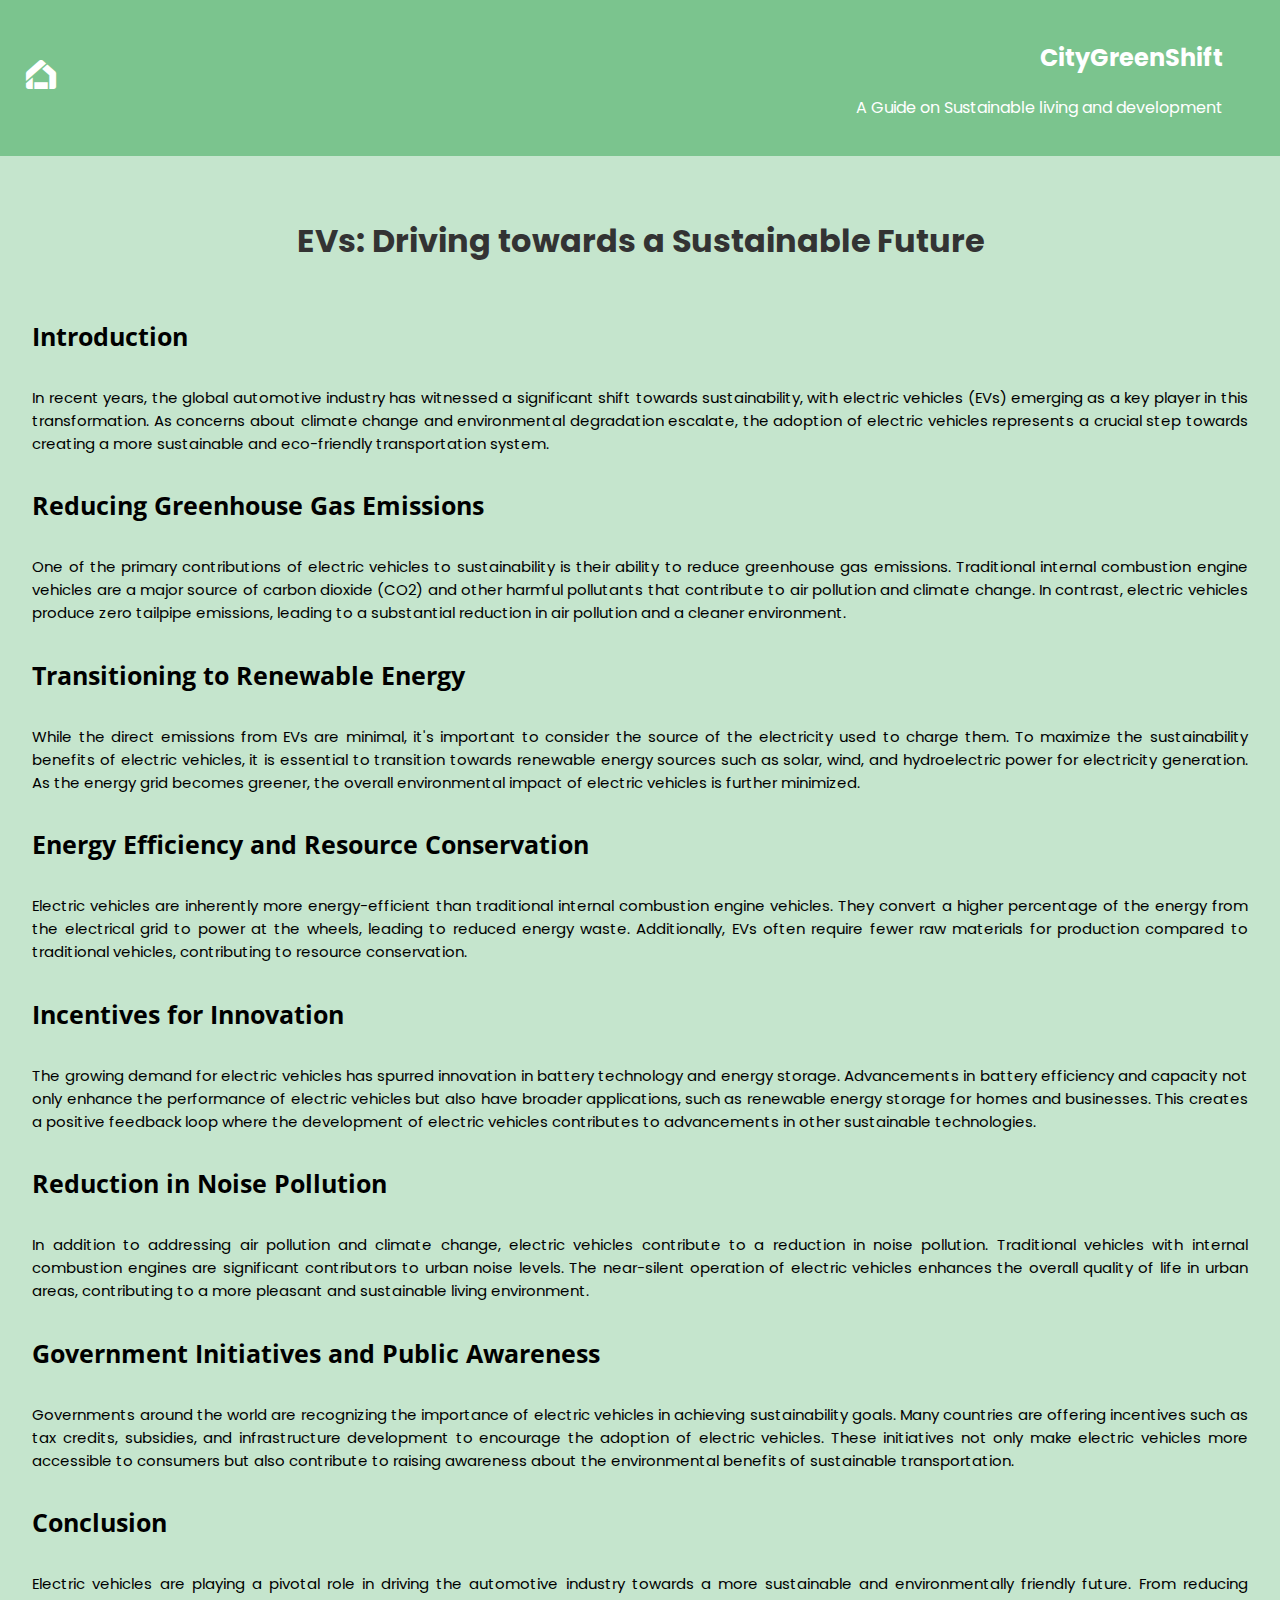
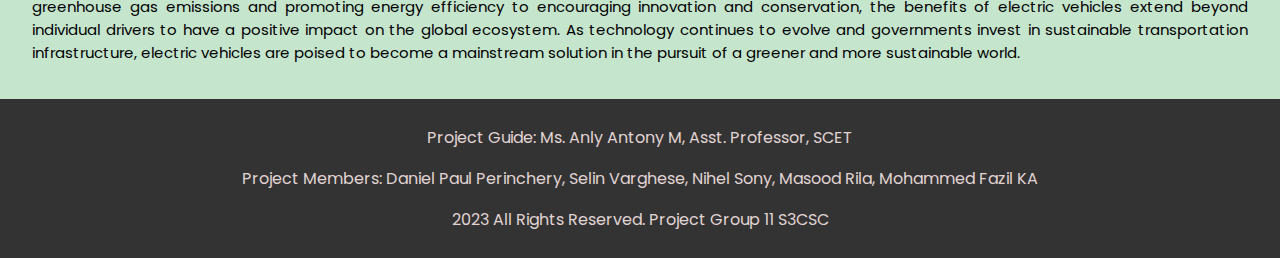
==== ev.html @ dedca0d7 "new tiles" ====
<!DOCTYPE html>
<html lang="en">
<head>
    <meta charset="UTF-8">
    <meta name="viewport" content="width=device-width, initial-scale=1.0">
    <title>CityGreenShift - Solar Energy</title>
    <link rel="stylesheet" type="text/css" href="style.css">
</head>
<body>
    <header>
        <div class="hdsub">
            <a href="index.html"><span class="material-symbols-outlined">home_app_logo</span></a>
            <div class="header">
                <h2>CityGreenShift</h2>
                <p>A Guide on Sustainable living and development</p>
            </div>
        </div>
    </header>
    <main class="blog">
        <h1>EVs: Driving towards a Sustainable Future</h1>
        <h4>Introduction</h4>
        <p class="bd">In recent years, the global automotive industry has witnessed a significant shift towards sustainability, with electric vehicles (EVs) emerging as a key player in this transformation. As concerns about climate change and environmental degradation escalate, the adoption of electric vehicles represents a crucial step towards creating a more sustainable and eco-friendly transportation system.</p>
        <h4>Reducing Greenhouse Gas Emissions</h4>
        <p class="bd">One of the primary contributions of electric vehicles to sustainability is their ability to reduce greenhouse gas emissions. Traditional internal combustion engine vehicles are a major source of carbon dioxide (CO2) and other harmful pollutants that contribute to air pollution and climate change. In contrast, electric vehicles produce zero tailpipe emissions, leading to a substantial reduction in air pollution and a cleaner environment.</p>
        <h4>Transitioning to Renewable Energy</h4>
        <p class="bd">While the direct emissions from EVs are minimal, it's important to consider the source of the electricity used to charge them. To maximize the sustainability benefits of electric vehicles, it is essential to transition towards renewable energy sources such as solar, wind, and hydroelectric power for electricity generation. As the energy grid becomes greener, the overall environmental impact of electric vehicles is further minimized.</p>
        <h4>Energy Efficiency and Resource Conservation</h4>
        <p class="bd">Electric vehicles are inherently more energy-efficient than traditional internal combustion engine vehicles. They convert a higher percentage of the energy from the electrical grid to power at the wheels, leading to reduced energy waste. Additionally, EVs often require fewer raw materials for production compared to traditional vehicles, contributing to resource conservation.</p>
        <h4>Incentives for Innovation</h4>
        <p class="bd">The growing demand for electric vehicles has spurred innovation in battery technology and energy storage. Advancements in battery efficiency and capacity not only enhance the performance of electric vehicles but also have broader applications, such as renewable energy storage for homes and businesses. This creates a positive feedback loop where the development of electric vehicles contributes to advancements in other sustainable technologies.</p>
        <h4>Reduction in Noise Pollution</h4>
        <p class="bd">In addition to addressing air pollution and climate change, electric vehicles contribute to a reduction in noise pollution. Traditional vehicles with internal combustion engines are significant contributors to urban noise levels. The near-silent operation of electric vehicles enhances the overall quality of life in urban areas, contributing to a more pleasant and sustainable living environment.</p>
        <h4>Government Initiatives and Public Awareness</h4>
        <p class="bd">Governments around the world are recognizing the importance of electric vehicles in achieving sustainability goals. Many countries are offering incentives such as tax credits, subsidies, and infrastructure development to encourage the adoption of electric vehicles. These initiatives not only make electric vehicles more accessible to consumers but also contribute to raising awareness about the environmental benefits of sustainable transportation.</p>
        <h4>Conclusion</h4>
        <p class="bd">Electric vehicles are playing a pivotal role in driving the automotive industry towards a more sustainable and environmentally friendly future. From reducing greenhouse gas emissions and promoting energy efficiency to encouraging innovation and conservation, the benefits of electric vehicles extend beyond individual drivers to have a positive impact on the global ecosystem. As technology continues to evolve and governments invest in sustainable transportation infrastructure, electric vehicles are poised to become a mainstream solution in the pursuit of a greener and more sustainable world.</p>
    </main>

    <footer>
        <p>Project Guide: Ms. Anly Antony M, Asst. Professor, SCET</p>
        <p>Project Members: Daniel Paul Perinchery, Selin Varghese, Nihel Sony, Masood Rila, Mohammed Fazil KA</p>
        <p>2023 All Rights Reserved. Project Group 11 S3CSC</p>
    </footer>
    <script>
        document.addEventListener('DOMContentLoaded', function () {
            document.body.classList.add('fade-in');
        });
    </script>
</body>
</html>
---- style.css ----
@import url('https://fonts.googleapis.com/css2?family=Oswald:wght@500&display=swap');
@import url('https://fonts.googleapis.com/css2?family=Poppins&display=swap');
@import url('https://fonts.googleapis.com/css2?family=Open+Sans&family=Poppins&display=swap');
@import url('https://fonts.googleapis.com/css2?family=Material+Symbols+Outlined:opsz,wght,FILL,GRAD@20..48,100..700,0..1,-50..200');

* {
    box-sizing: border-box;
}

body {
    font-family: 'Poppins', sans-serif;
    margin: 0;
    padding: 0;
    opacity: 0;
    transition: opacity 1s ease-in-out;
}

body.fade-in {
    opacity: 1;
}

header {
    background-image:url('img/3.jpg');
    background-size: cover;
    background-repeat: no-repeat;
    background-position: center top;
}

h1 {
    color: #333;
    text-align: center;
    padding: 20px;
}

main {
    padding: 20px;
    background-color: #1c9a3c41;
}

footer {
    background-color: #333;
    color: #e1d4d4;
    text-align: center;
    padding: 10px;
}

@media (max-width: 768px) {
    main {
        padding: 10px;
    }
    .card {
        width: 100%;
       }
}

.header {
    padding-right: 3%;
    width: 100%;
    
}
h4{
    font-size: 25px;
    padding-left: 1%;
    padding-right: 1%;
    font-family: 'Open Sans', sans-serif;
}
.bd{
    font-size: 15px;
    padding-left: 1%;
    padding-right: 1%;
    text-align: justify;
}
dl {
    padding-left: 1%;
    padding-right: 1%;
}
dt {
    font-weight: bold;
}
dd {
    text-align: justify;
}

.hdsub {
    width: 100%;
    background-color: #1c9a3c94;
    height: 100%;
    color: white;
    text-align: right;
    padding: 20px;
    display: flex;
    justify-content: space-between;
    align-items: center;
}

a {
    text-decoration: none;
    color: white;
}

.card-container {
    display: flex;
    flex-wrap: wrap;
    justify-content: space-around;
    padding: 20px;
}

.card {
    width: 30%;
    margin-bottom: 20px;
    background-color: #fff;
    box-shadow: 0 4px 8px rgba(0, 0, 0, 0.1);
    border-radius: 8px;
    overflow: hidden;
    transition: transform 0.3s, box-shadow 0.3s;
}

.card img {
    width: 100%;
    height: auto;
}

.card h2 {
    text-align: center;
    padding: 10px;
    margin: 0;
}

.card a {
    color: black;
}

.card:hover {
    transform: scale(1.05);
    box-shadow: 0 8px 16px rgba(0, 0, 0, 0.2);
}

@media (max-width: 768px) {
    .card {
        width: 100%;
    }
}
.material-symbols-outlined {
    font-size: 40px !important;
    padding-left: 2%;
}
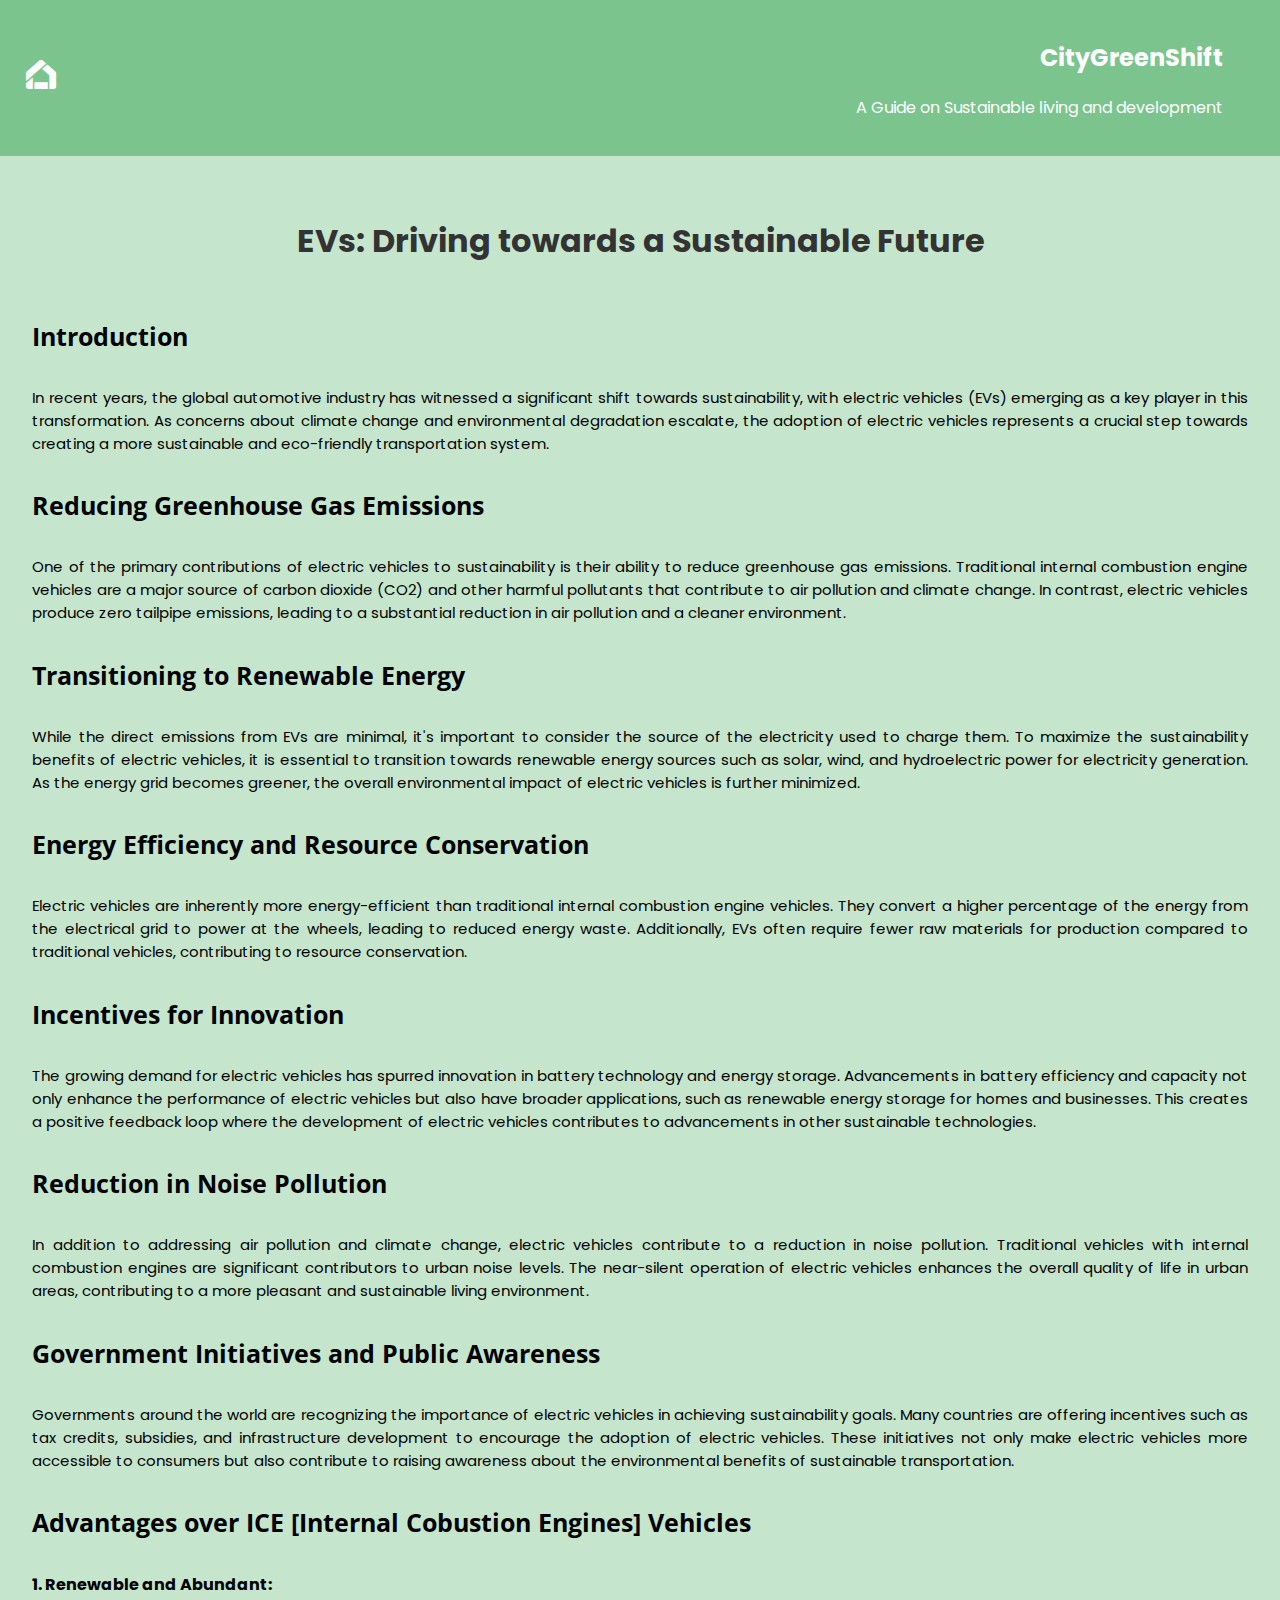
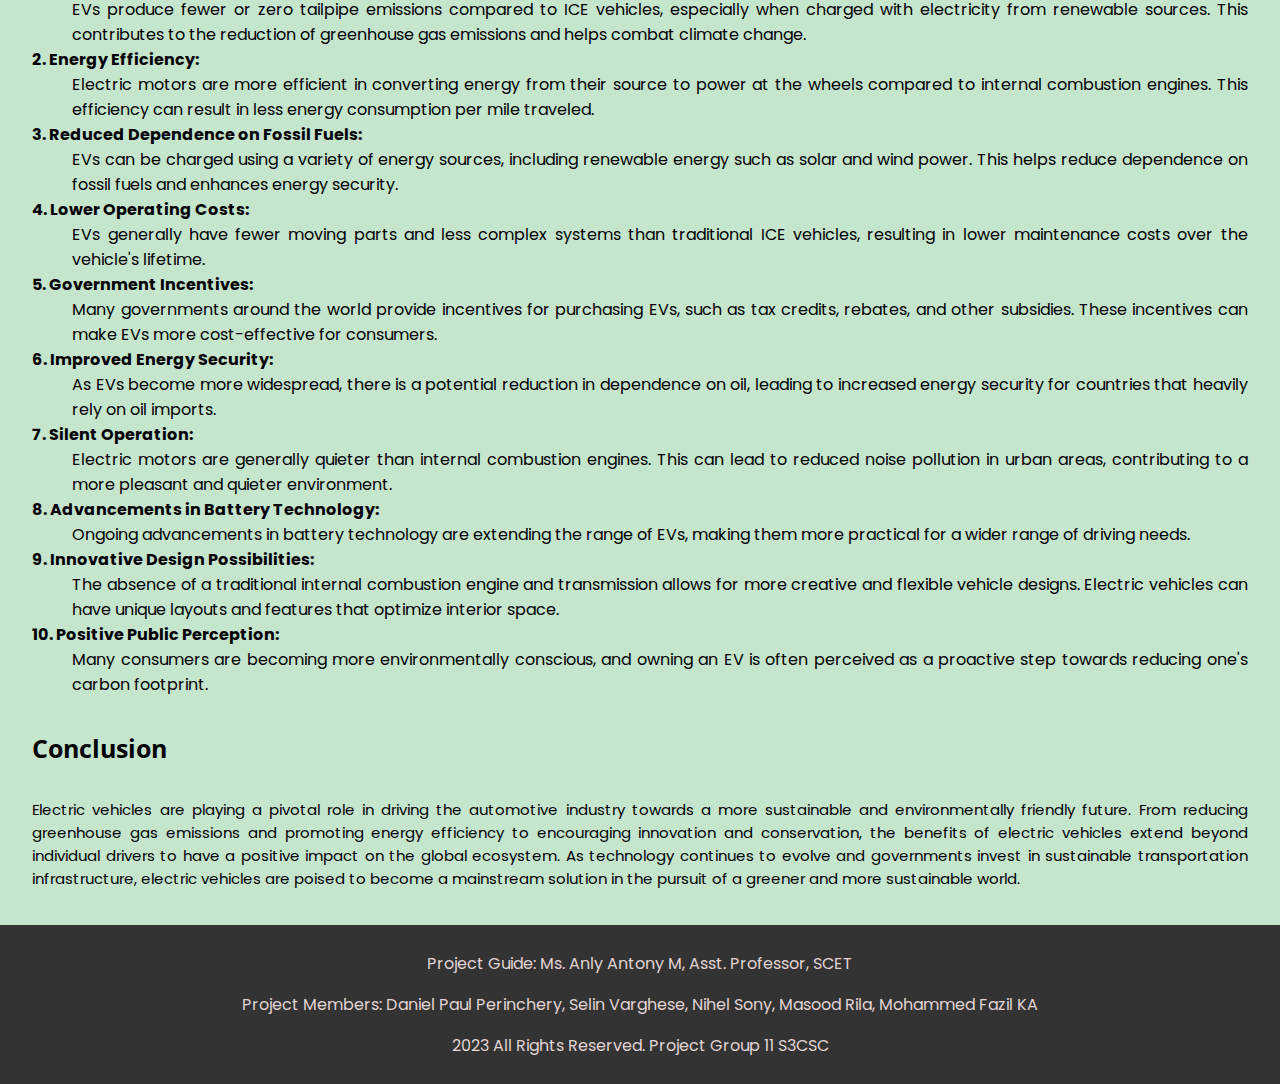
==== commit bf7f1705: "Update ev.html" ====
--- a/ev.html
+++ b/ev.html
@@ -9,7 +9,7 @@
 <body>
     <header>
         <div class="hdsub">
-            <a href="index.html"><span class="material-symbols-outlined">home_app_logo</span></a>
+            <a href="/CityGreenShift"><span class="material-symbols-outlined">home_app_logo</span></a>
             <div class="header">
                 <h2>CityGreenShift</h2>
                 <p>A Guide on Sustainable living and development</p>
@@ -32,6 +32,19 @@
         <p class="bd">In addition to addressing air pollution and climate change, electric vehicles contribute to a reduction in noise pollution. Traditional vehicles with internal combustion engines are significant contributors to urban noise levels. The near-silent operation of electric vehicles enhances the overall quality of life in urban areas, contributing to a more pleasant and sustainable living environment.</p>
         <h4>Government Initiatives and Public Awareness</h4>
         <p class="bd">Governments around the world are recognizing the importance of electric vehicles in achieving sustainability goals. Many countries are offering incentives such as tax credits, subsidies, and infrastructure development to encourage the adoption of electric vehicles. These initiatives not only make electric vehicles more accessible to consumers but also contribute to raising awareness about the environmental benefits of sustainable transportation.</p>
+        <h4>Advantages over ICE [Internal Cobustion Engines] Vehicles</h4>
+        <dl>
+            <dt>1. Renewable and Abundant:</dt><dd>EVs produce fewer or zero tailpipe emissions compared to ICE vehicles, especially when charged with electricity from renewable sources. This contributes to the reduction of greenhouse gas emissions and helps combat climate change.</dd>
+            <dt>2. Energy Efficiency:</dt><dd>Electric motors are more efficient in converting energy from their source to power at the wheels compared to internal combustion engines. This efficiency can result in less energy consumption per mile traveled.</dd>
+            <dt>3. Reduced Dependence on Fossil Fuels:</dt><dd>EVs can be charged using a variety of energy sources, including renewable energy such as solar and wind power. This helps reduce dependence on fossil fuels and enhances energy security.</dd>
+            <dt>4. Lower Operating Costs:</dt><dd>EVs generally have fewer moving parts and less complex systems than traditional ICE vehicles, resulting in lower maintenance costs over the vehicle's lifetime.</dd>
+            <dt>5. Government Incentives:</dt><dd>Many governments around the world provide incentives for purchasing EVs, such as tax credits, rebates, and other subsidies. These incentives can make EVs more cost-effective for consumers.</dd>
+            <dt>6. Improved Energy Security:</dt><dd>As EVs become more widespread, there is a potential reduction in dependence on oil, leading to increased energy security for countries that heavily rely on oil imports.</dd>
+            <dt>7. Silent Operation:</dt><dd>Electric motors are generally quieter than internal combustion engines. This can lead to reduced noise pollution in urban areas, contributing to a more pleasant and quieter environment.</dd>
+            <dt>8. Advancements in Battery Technology:</dt><dd>Ongoing advancements in battery technology are extending the range of EVs, making them more practical for a wider range of driving needs.</dd>
+            <dt>9. Innovative Design Possibilities:</dt><dd>The absence of a traditional internal combustion engine and transmission allows for more creative and flexible vehicle designs. Electric vehicles can have unique layouts and features that optimize interior space.</dd>        
+            <dt>10. Positive Public Perception:</dt><dd>Many consumers are becoming more environmentally conscious, and owning an EV is often perceived as a proactive step towards reducing one's carbon footprint.</dd>
+        </dl>
         <h4>Conclusion</h4>
         <p class="bd">Electric vehicles are playing a pivotal role in driving the automotive industry towards a more sustainable and environmentally friendly future. From reducing greenhouse gas emissions and promoting energy efficiency to encouraging innovation and conservation, the benefits of electric vehicles extend beyond individual drivers to have a positive impact on the global ecosystem. As technology continues to evolve and governments invest in sustainable transportation infrastructure, electric vehicles are poised to become a mainstream solution in the pursuit of a greener and more sustainable world.</p>
     </main>
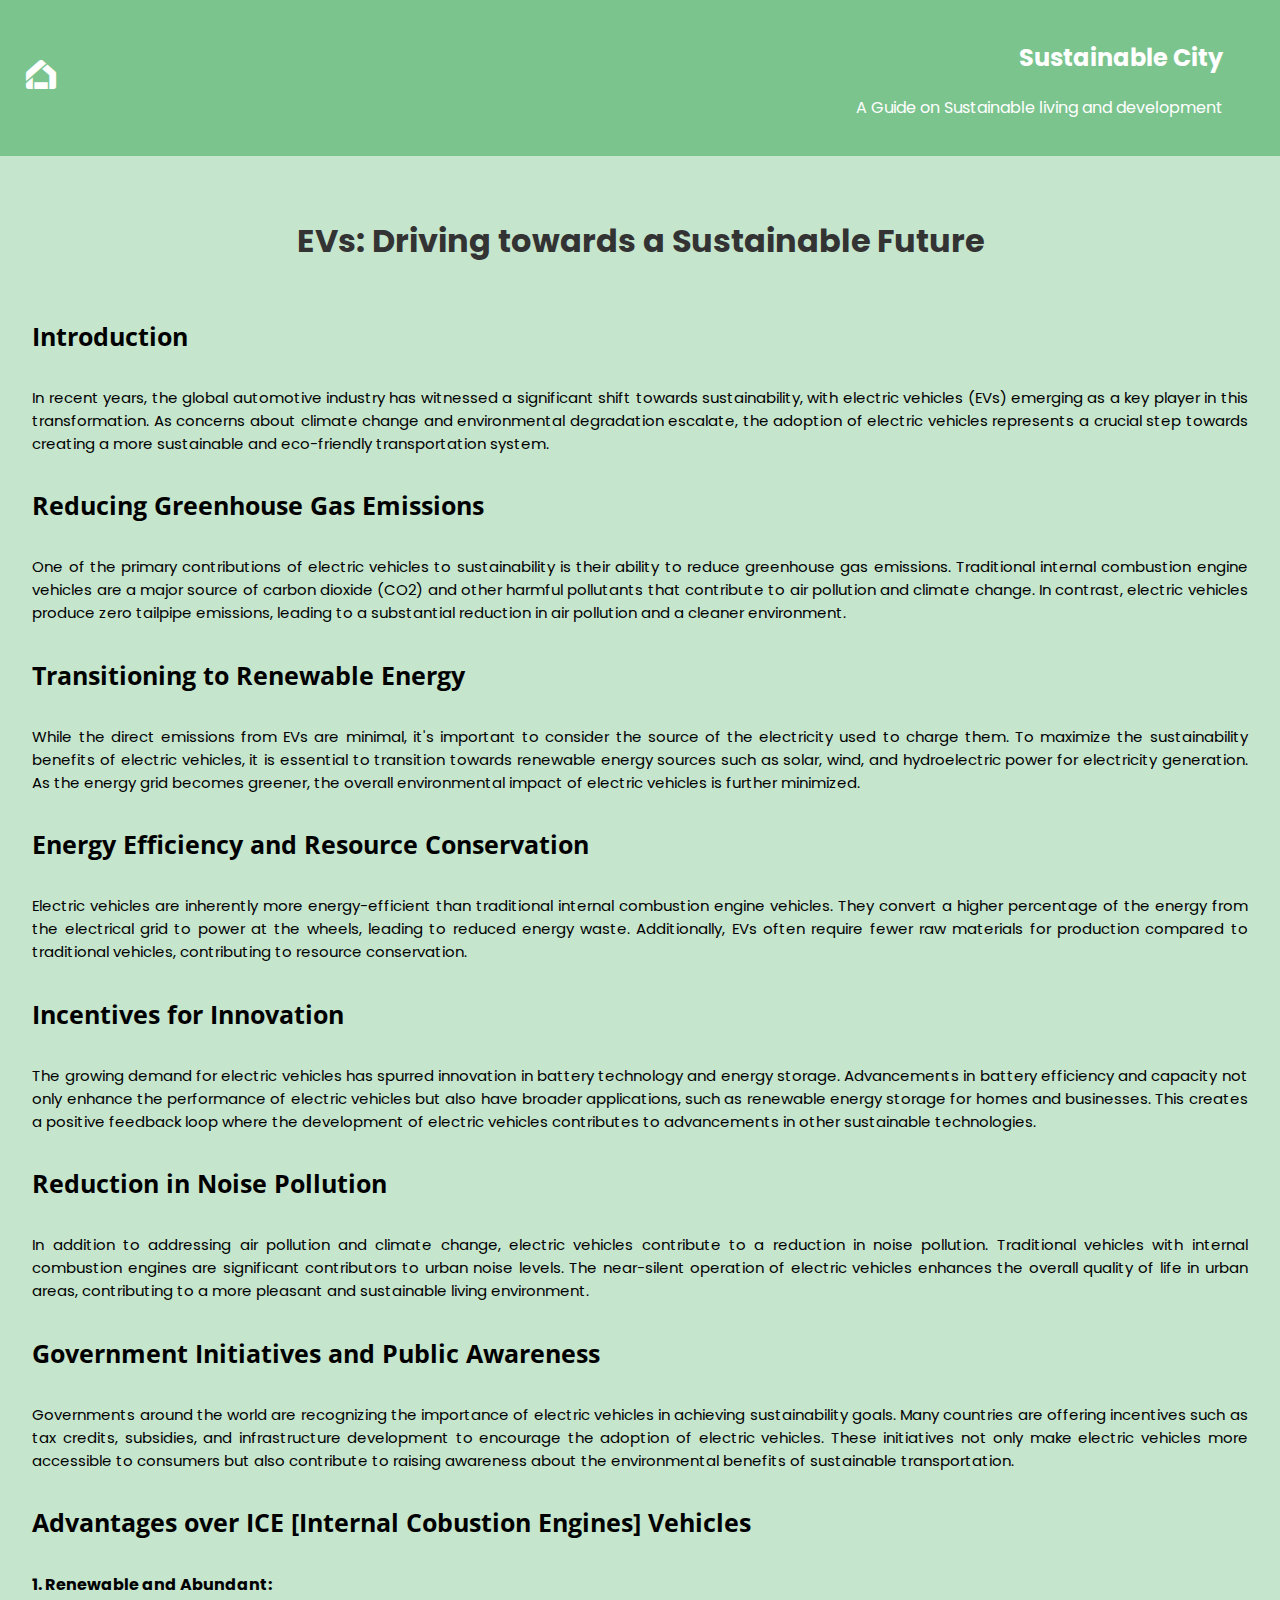
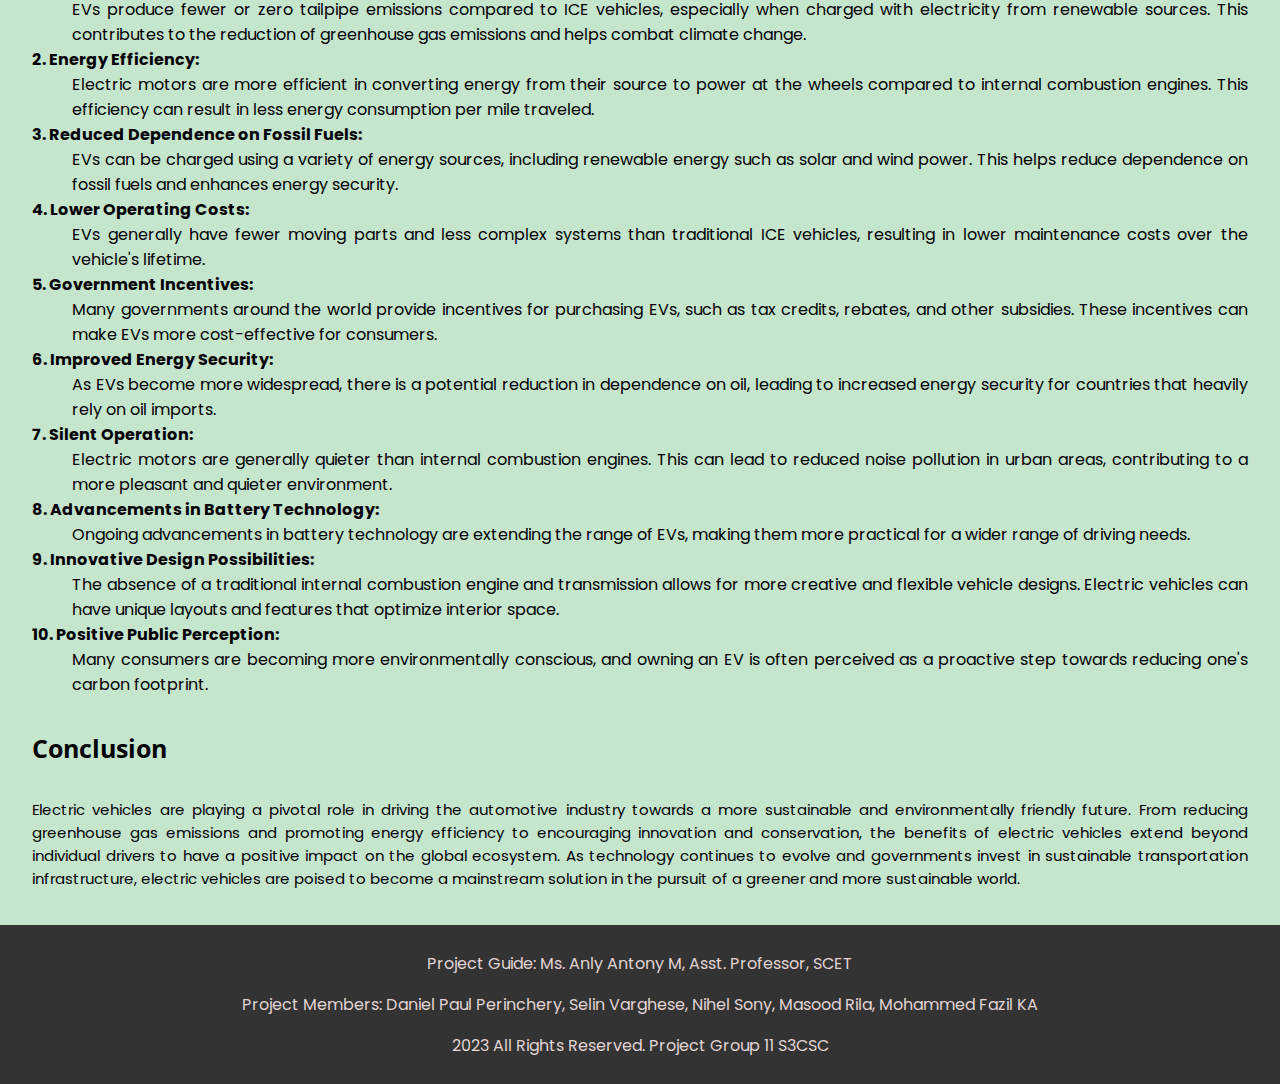
==== commit 9f6b84ce: "Merge pull request #1 from danielpaul-123/danielpaul-123-patch-1" ====
--- a/ev.html
+++ b/ev.html
@@ -3,15 +3,15 @@
 <head>
     <meta charset="UTF-8">
     <meta name="viewport" content="width=device-width, initial-scale=1.0">
-    <title>CityGreenShift - Solar Energy</title>
+    <title>Sustainable City</title>
     <link rel="stylesheet" type="text/css" href="style.css">
 </head>
 <body>
     <header>
         <div class="hdsub">
-            <a href="/CityGreenShift"><span class="material-symbols-outlined">home_app_logo</span></a>
+            <a href="/Sustainable-City"><span class="material-symbols-outlined">home_app_logo</span></a>
             <div class="header">
-                <h2>CityGreenShift</h2>
+                <h2>Sustainable City</h2>
                 <p>A Guide on Sustainable living and development</p>
             </div>
         </div>
@@ -60,4 +60,4 @@
         });
     </script>
 </body>
-</html>+</html>
